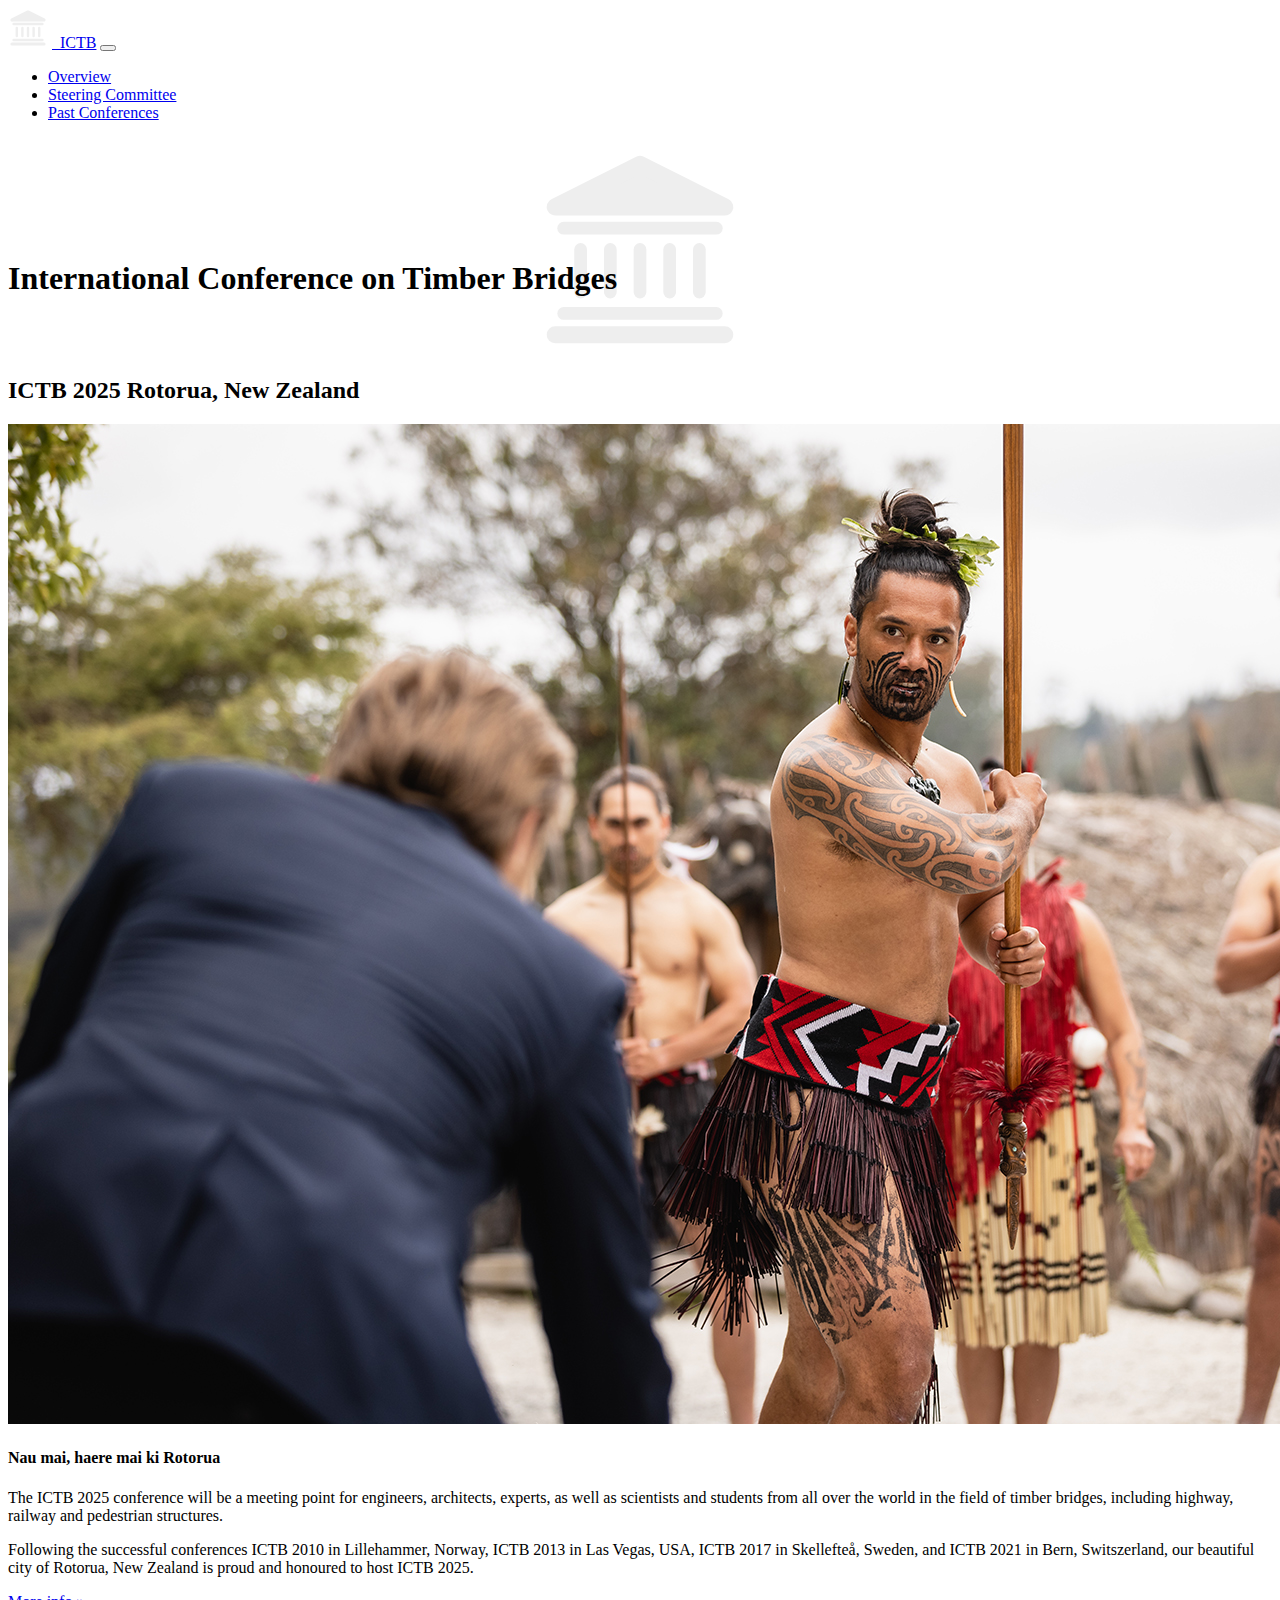
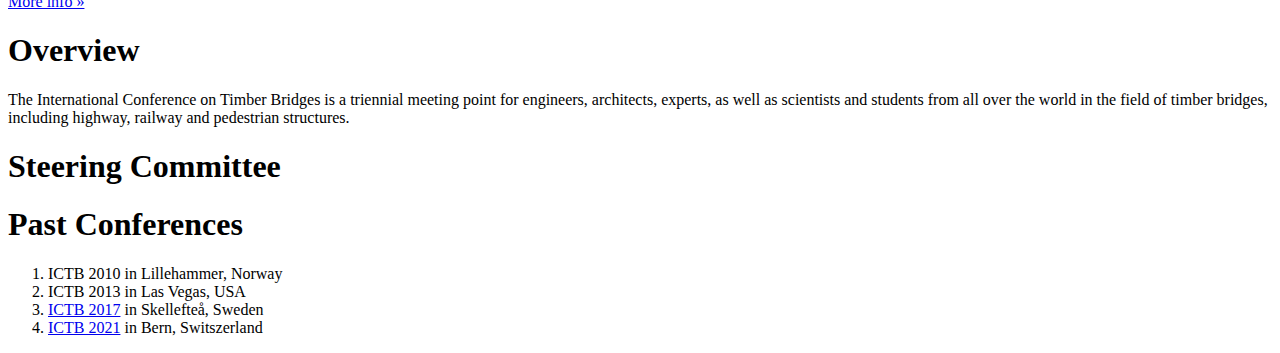
==== index.html @ ff971e55 "Update index.html" ====
﻿<!doctype html>
<html lang="en">
<head>
   <meta charset="utf-8">
   <meta name="viewport" content="width=device-width, initial-scale=1">
   <meta name="description"
         content="ICTB" />
   <meta name="keywords" content="ICTB" />
   <meta name="apple-mobile-web-app-capable" content="yes" />
   <meta name="apple-mobile-web-app-status-bar-style" content="black-translucent" />
   <link rel="apple-touch-icon-precomposed" href="images/logo-192x192.png" />
   <link rel="icon" type="image/svg+xml" href="/images/logo.svg" />
   <title>ICTB</title>
   <link href="https://cdn.jsdelivr.net/npm/bootstrap@5.3.2/dist/css/bootstrap.min.css" rel="stylesheet" integrity="sha384-T3c6CoIi6uLrA9TneNEoa7RxnatzjcDSCmG1MXxSR1GAsXEV/Dwwykc2MPK8M2HN" crossorigin="anonymous">
</head>
<body>
   <nav class="navbar navbar-expand-md navbar-dark fixed-top bg-dark">
      <div class="container-fluid">
         <img src="/images/logo.svg" alt="logo" style="width: 40px;" />
         <a class="navbar-brand" href="/">&nbsp; ICTB</a>
         <button class="navbar-toggler" type="button" data-bs-toggle="collapse" data-bs-target="#navbarCollapse" aria-controls="navbarCollapse" aria-expanded="false" aria-label="Toggle navigation">
            <span class="navbar-toggler-icon"></span>
         </button>
         <div class="collapse navbar-collapse" id="navbarCollapse">
            <ul class="navbar-nav me-auto mb-2 mb-md-0">
               <li class="nav-item">
                  <a class="nav-link" href="#overview">Overview</a>
               </li>
               <li class="nav-item">
                  <a class="nav-link" href="#committees">Steering Committee</a>
               </li>
               <li class="nav-item">
                  <a class="nav-link" href="#conferences">Past Conferences</a>
               </li>
            </ul>
         </div>
      </div>
   </nav>
   <div class="jumbotron text-center" style="background-image: url('/images/logo.svg'); background-position: center; background-repeat: no-repeat; ">
      <h1>&nbsp;</h1>
      <h1>&nbsp;</h1>
      <h1>International Conference on Timber Bridges</h1>
      <h1>&nbsp;</h1>
   </div>
   <div class="container">
      <h2>ICTB 2025 Rotorua, New Zealand</h2>
      <div class="row">
         <div class="col-xl-6 col-lg-6 col-md-6" style="border:0px solid #ddd">
            <img src="/images/current_conf_location.jpg" alt="location"
                 class="img-fluid">
         </div>
         <div class="col-xl-6 col-lg-6 col-md-6" style="border:0px solid #ddd">
            <h4>Nau mai, haere mai ki Rotorua</h4>
            <p>
               The ICTB 2025 conference will be a meeting point for engineers, architects, experts,
               as well as scientists and students from all over the world in the field of timber bridges,
               including highway, railway and pedestrian structures.
            </p>
            <p>
               Following the successful conferences 
               ICTB 2010 in Lillehammer, Norway, 
               ICTB 2013 in Las Vegas, USA, 
               ICTB 2017 in Skellefteå, Sweden, and
               ICTB 2021 in Bern, Switszerland,
               our beautiful city of Rotorua, New Zealand is proud and honoured to host ICTB 2025.
            </p>
            <a class="btn btn-lg btn-primary float-end" href="2025" role="button">More info &raquo;</a>
         </div>
      </div>
   </div>
   <div id="overview" class="container">
      <h1>Overview</h1>
      <p>
         The International Conference on Timber Bridges is a triennial meeting point for engineers, architects, experts, as well as
         scientists and students from all over the world in the field of timber bridges, including highway, railway and
         pedestrian structures.
      </p>
   </div>
   <div id="committees" class="container">
      <h1>Steering Committee</h1>
      <p>
      </p>
   </div>
   <div id="conferences" class="container">
      <h1>Past Conferences</h1>
      <p>
         <ol>
            <li>
               ICTB 2010 in Lillehammer, Norway
            </li>
            <li>
               ICTB 2013 in Las Vegas, USA 
            </li>
            <li>
               <a href="https://www.trippus.se/web/presentation/web.aspx?evid=skHoSsDxKftPWFS3prvSAA==&ecid=uxva3Xlf/OVxlYLPn8BwCA==&ln=eng&view=category&template=desktoph">ICTB 2017</a> in Skellefteå, Sweden
            </li>
            <li>
               <a href="https://www.bfh.ch/en/news/events/ictb-2021/">ICTB 2021</a> in Bern, Switszerland
            </li>
         </ol>
      </p>
   </div>


   <script src="https://cdn.jsdelivr.net/npm/bootstrap@5.3.2/dist/js/bootstrap.bundle.min.js" integrity="sha384-C6RzsynM9kWDrMNeT87bh95OGNyZPhcTNXj1NW7RuBCsyN/o0jlpcV8Qyq46cDfL" crossorigin="anonymous"></script>
</body>
</html>
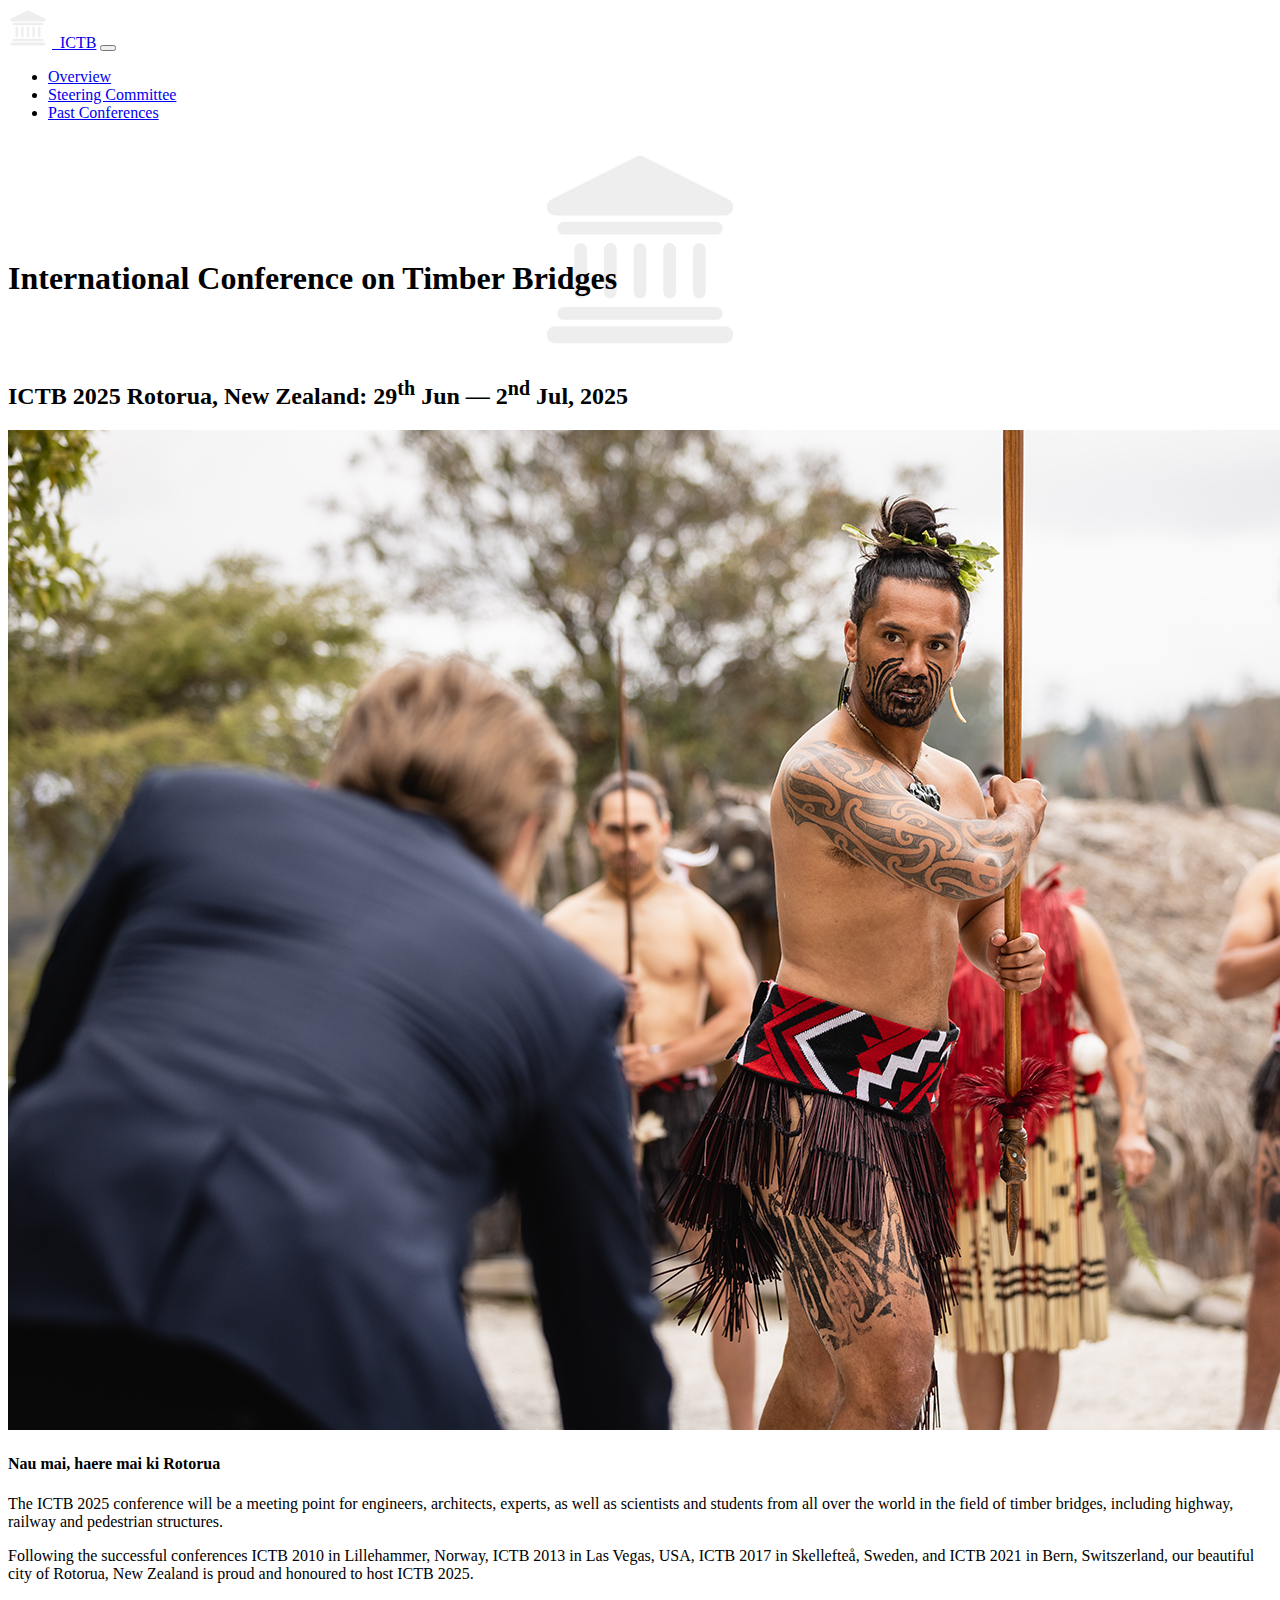
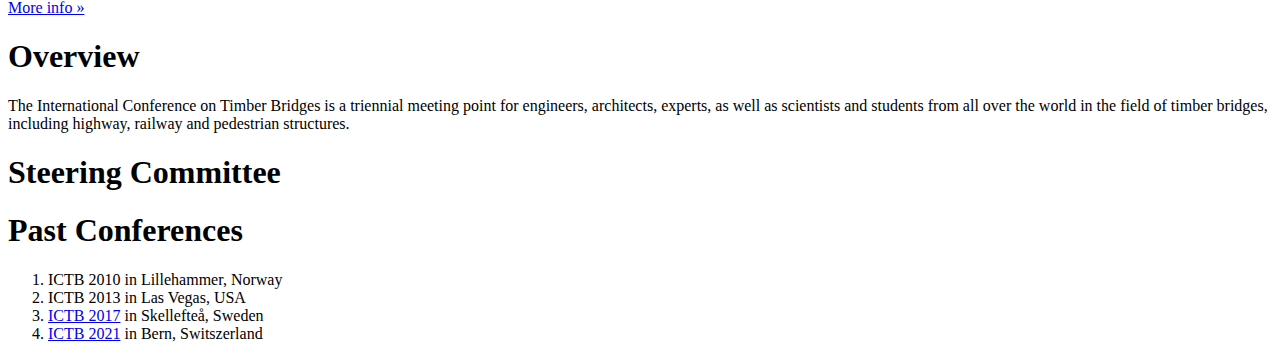
==== commit b7926103: "Update index.html" ====
--- a/index.html
+++ b/index.html
@@ -43,7 +43,7 @@
       <h1>&nbsp;</h1>
    </div>
    <div class="container">
-      <h2>ICTB 2025 Rotorua, New Zealand</h2>
+      <h2>ICTB 2025 Rotorua, New Zealand: 29<sup>th</sup> Jun &mdash; 2<sup>nd</sup> Jul, 2025</h2>
       <div class="row">
          <div class="col-xl-6 col-lg-6 col-md-6" style="border:0px solid #ddd">
             <img src="/images/current_conf_location.jpg" alt="location"
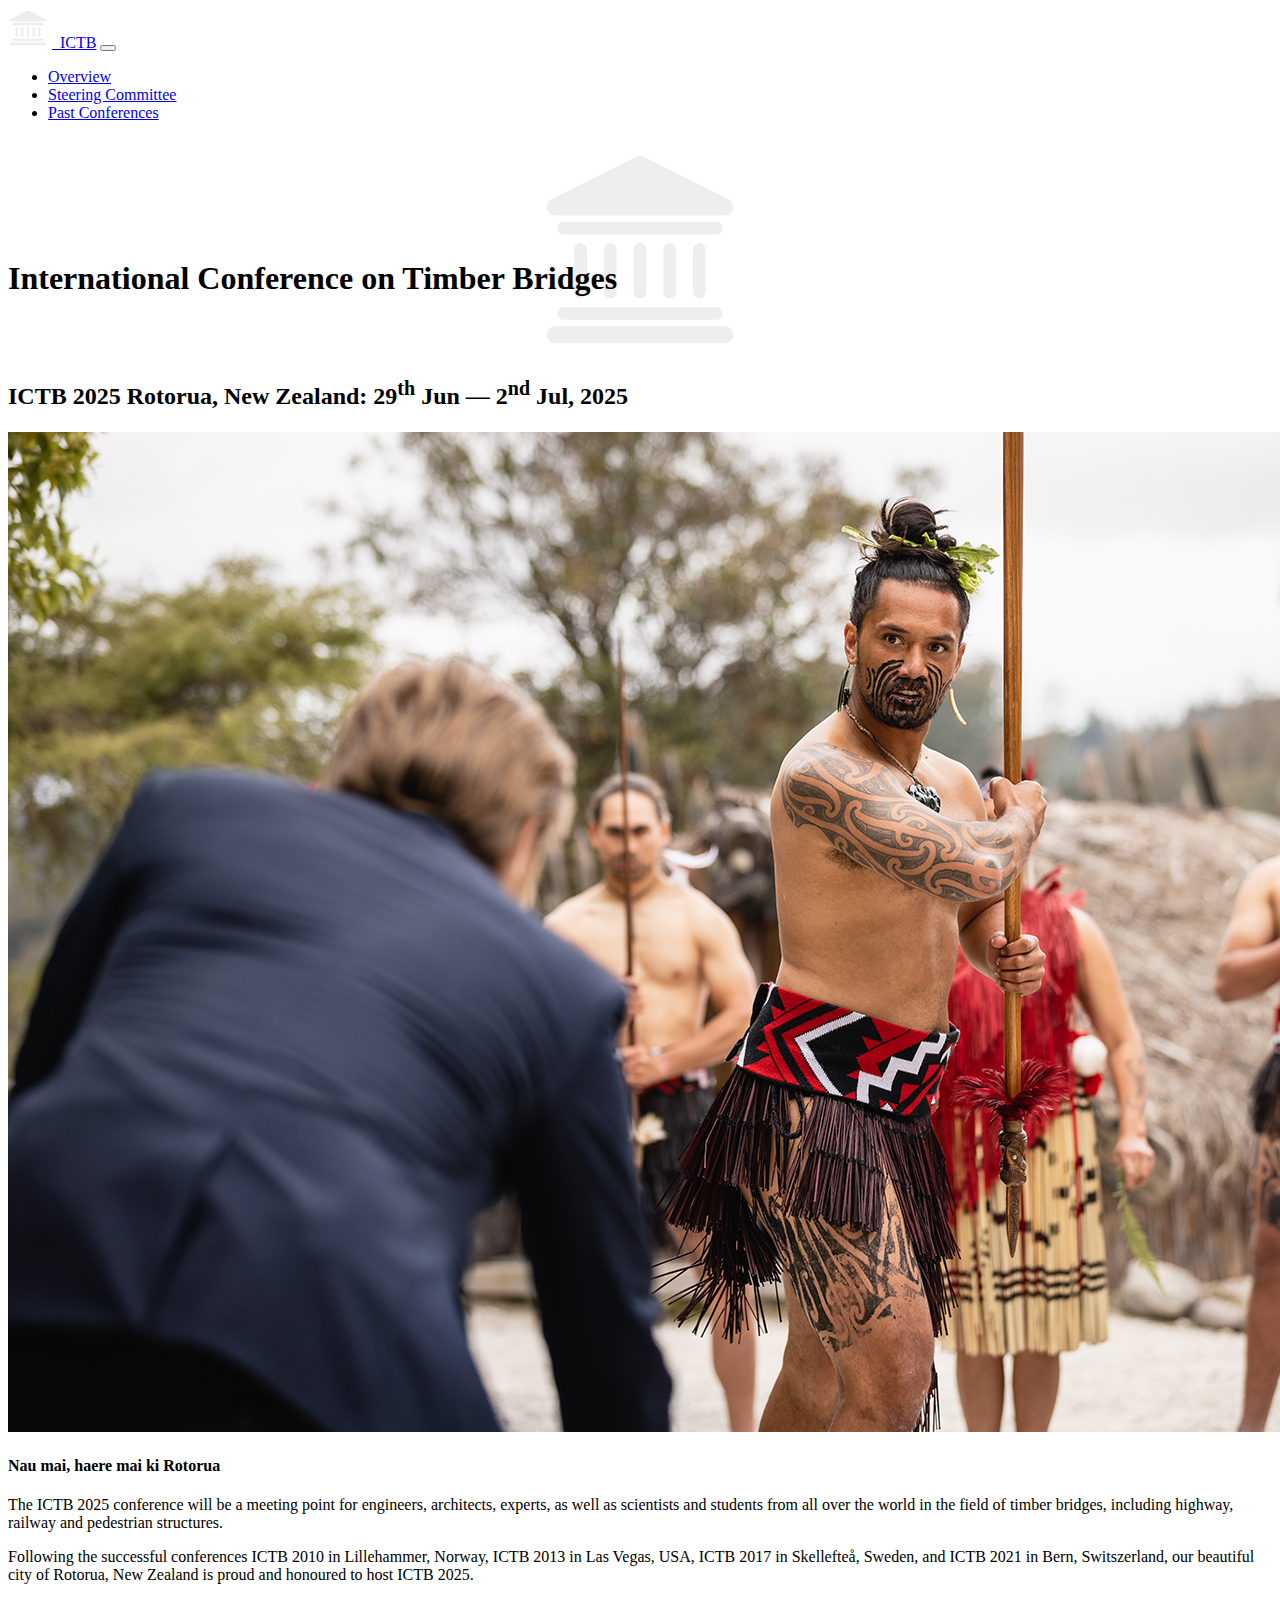
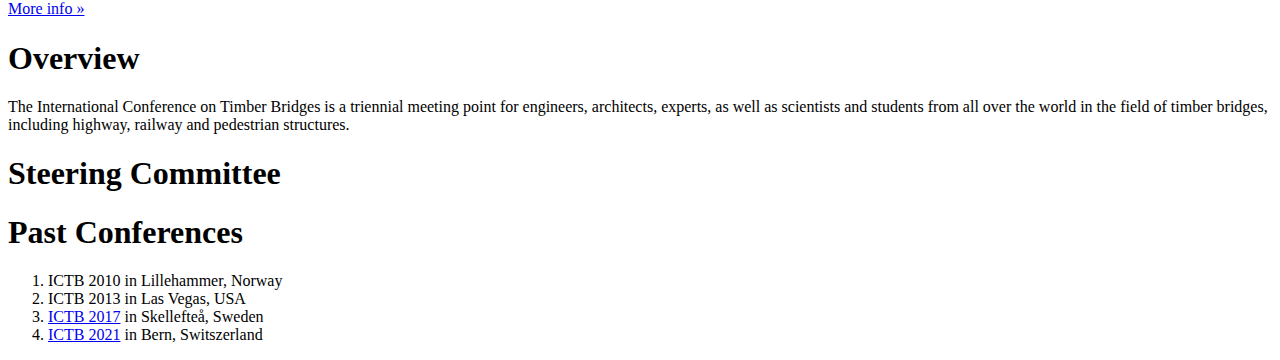
==== commit d114725b: "Update index.html" ====
--- a/index.html
+++ b/index.html
@@ -43,7 +43,9 @@
       <h1>&nbsp;</h1>
    </div>
    <div class="container">
+      <h1></h1>
       <h2>ICTB 2025 Rotorua, New Zealand: 29<sup>th</sup> Jun &mdash; 2<sup>nd</sup> Jul, 2025</h2>
+      <h1></h1>
       <div class="row">
          <div class="col-xl-6 col-lg-6 col-md-6" style="border:0px solid #ddd">
             <img src="/images/current_conf_location.jpg" alt="location"
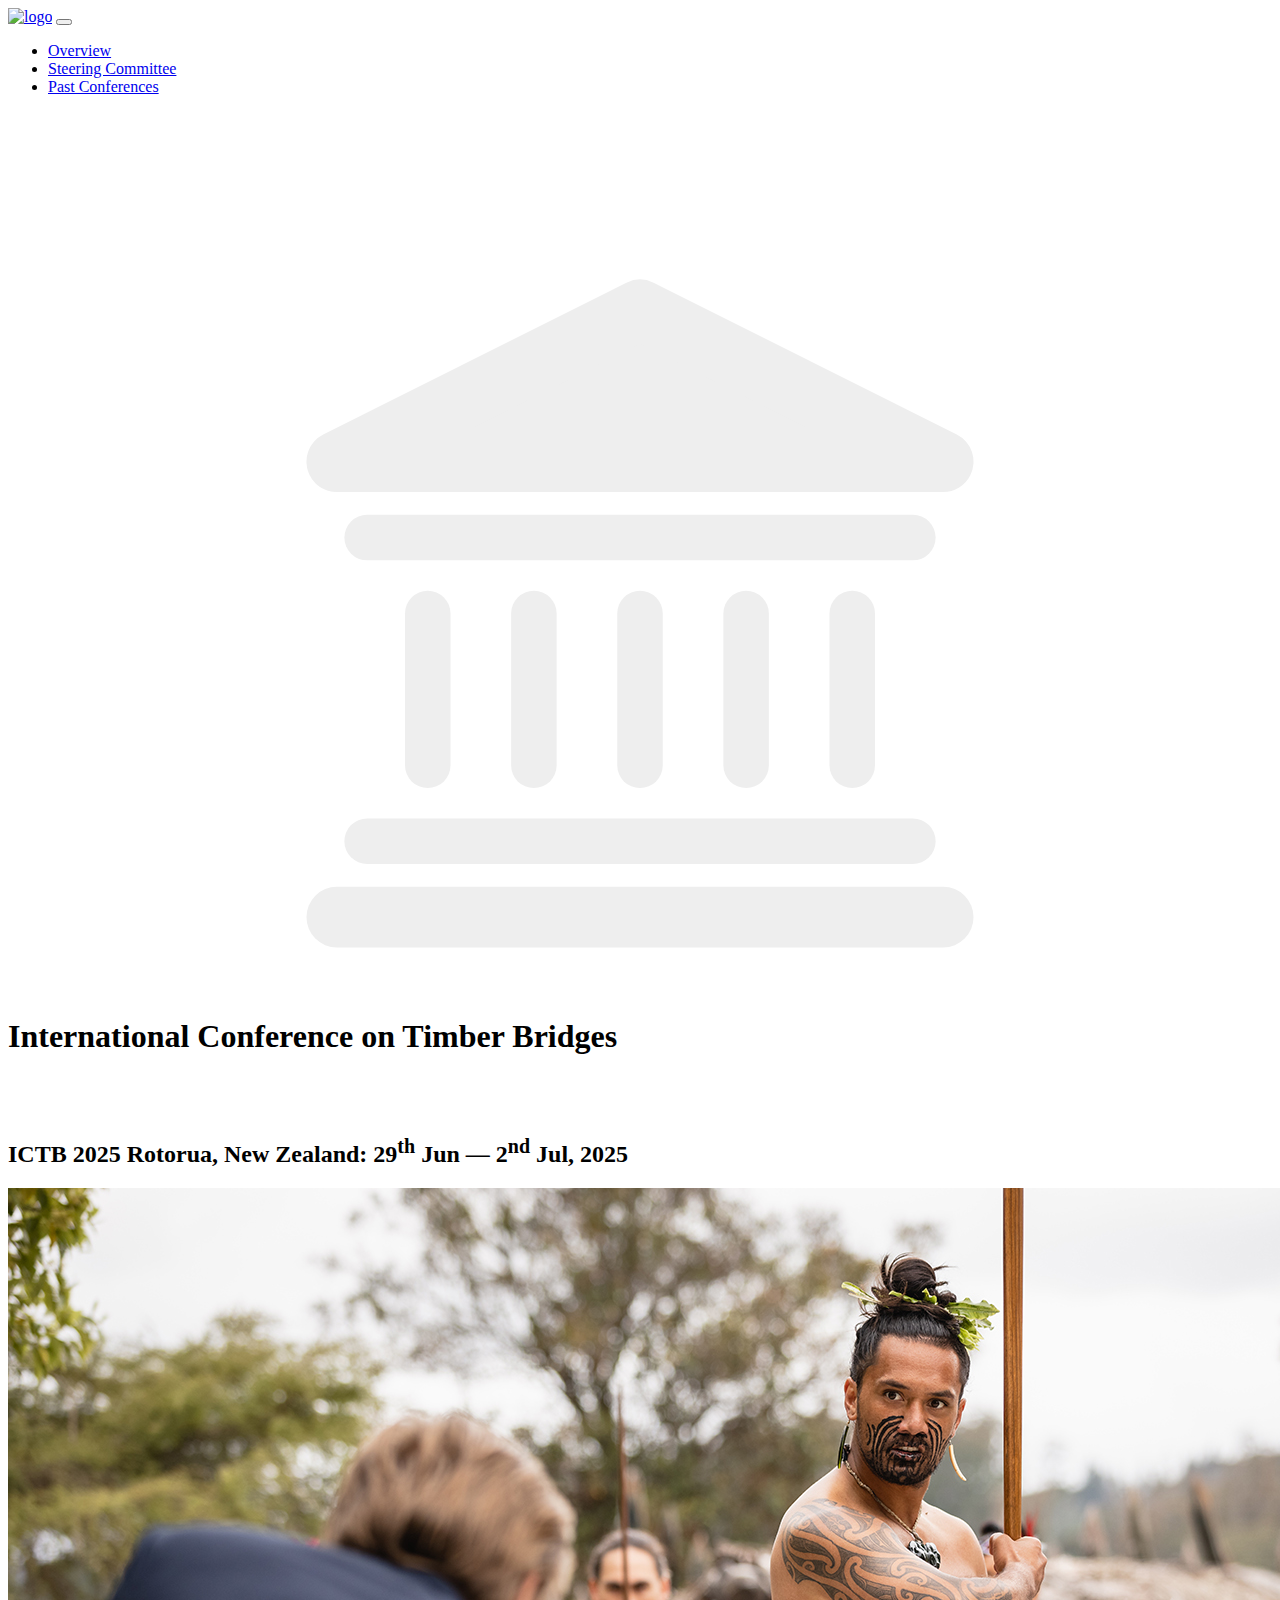
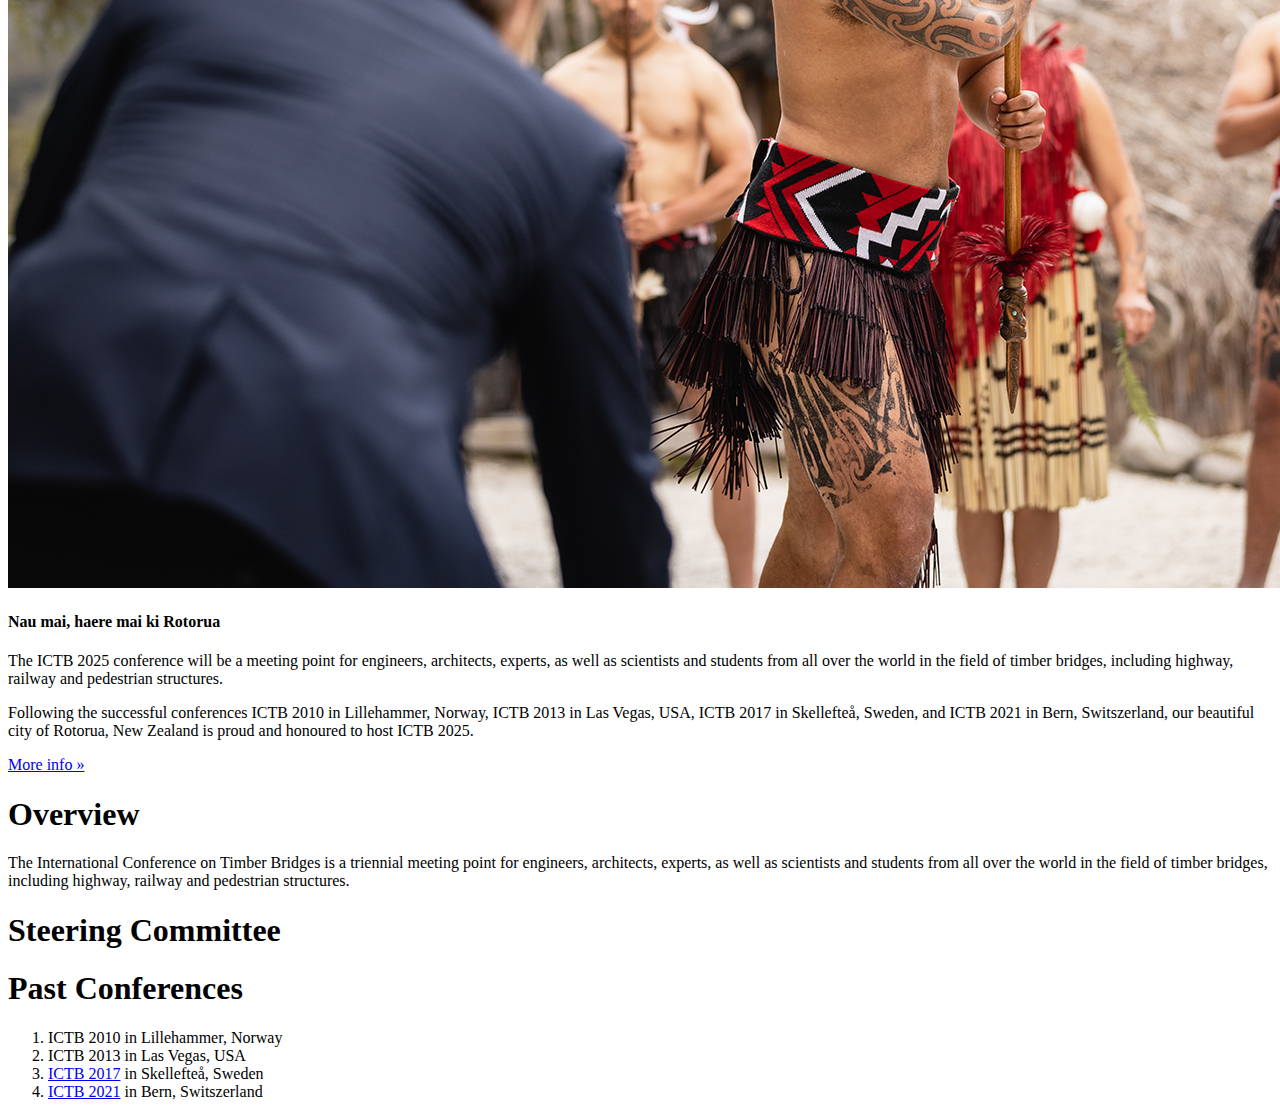
==== commit f0c6a44e: "Update index.html" ====
--- a/index.html
+++ b/index.html
@@ -15,9 +15,8 @@
 </head>
 <body>
    <nav class="navbar navbar-expand-md navbar-dark fixed-top bg-dark">
-      <div class="container-fluid">
-         <img src="/images/logo.svg" alt="logo" style="width: 40px;" />
-         <a class="navbar-brand" href="/">&nbsp; ICTB</a>
+      <div class="container-fluid">        
+         <a class="navbar-brand" href="/"> <img src="/images/logo-grey.svg" alt="logo" style="width: 40px;" /></a>
          <button class="navbar-toggler" type="button" data-bs-toggle="collapse" data-bs-target="#navbarCollapse" aria-controls="navbarCollapse" aria-expanded="false" aria-label="Toggle navigation">
             <span class="navbar-toggler-icon"></span>
          </button>
@@ -36,16 +35,17 @@
          </div>
       </div>
    </nav>
-   <div class="jumbotron text-center" style="background-image: url('/images/logo.svg'); background-position: center; background-repeat: no-repeat; ">
+   <div class="jumbotron text-center">
       <h1>&nbsp;</h1>
       <h1>&nbsp;</h1>
+      <div style="width: 60%; margin: auto;">
+         <img style="width: 100%;" src="images/logo.svg" alt="pix">
+      </div>
       <h1>International Conference on Timber Bridges</h1>
       <h1>&nbsp;</h1>
    </div>
    <div class="container">
-      <h1></h1>
       <h2>ICTB 2025 Rotorua, New Zealand: 29<sup>th</sup> Jun &mdash; 2<sup>nd</sup> Jul, 2025</h2>
-      <h1></h1>
       <div class="row">
          <div class="col-xl-6 col-lg-6 col-md-6" style="border:0px solid #ddd">
             <img src="/images/current_conf_location.jpg" alt="location"
@@ -107,5 +107,3 @@
    <script src="https://cdn.jsdelivr.net/npm/bootstrap@5.3.2/dist/js/bootstrap.bundle.min.js" integrity="sha384-C6RzsynM9kWDrMNeT87bh95OGNyZPhcTNXj1NW7RuBCsyN/o0jlpcV8Qyq46cDfL" crossorigin="anonymous"></script>
 </body>
 </html>
-
-
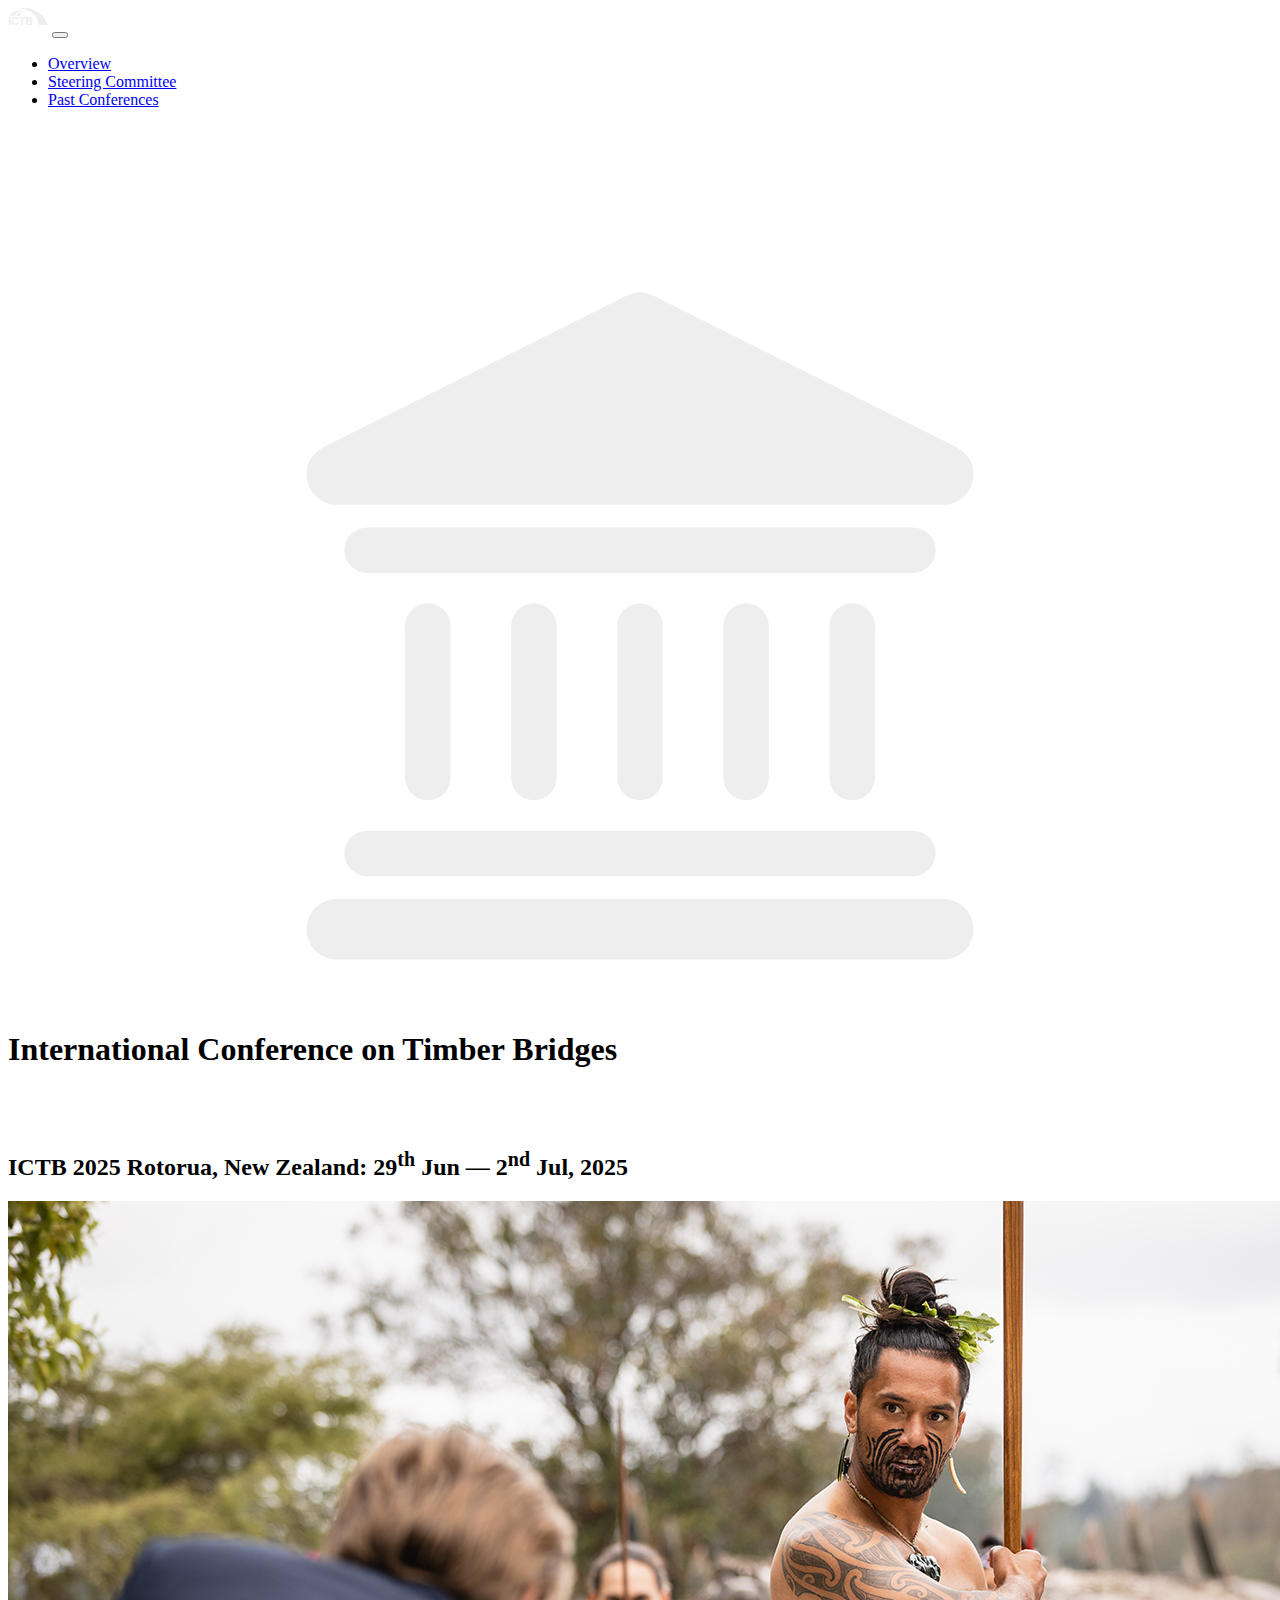
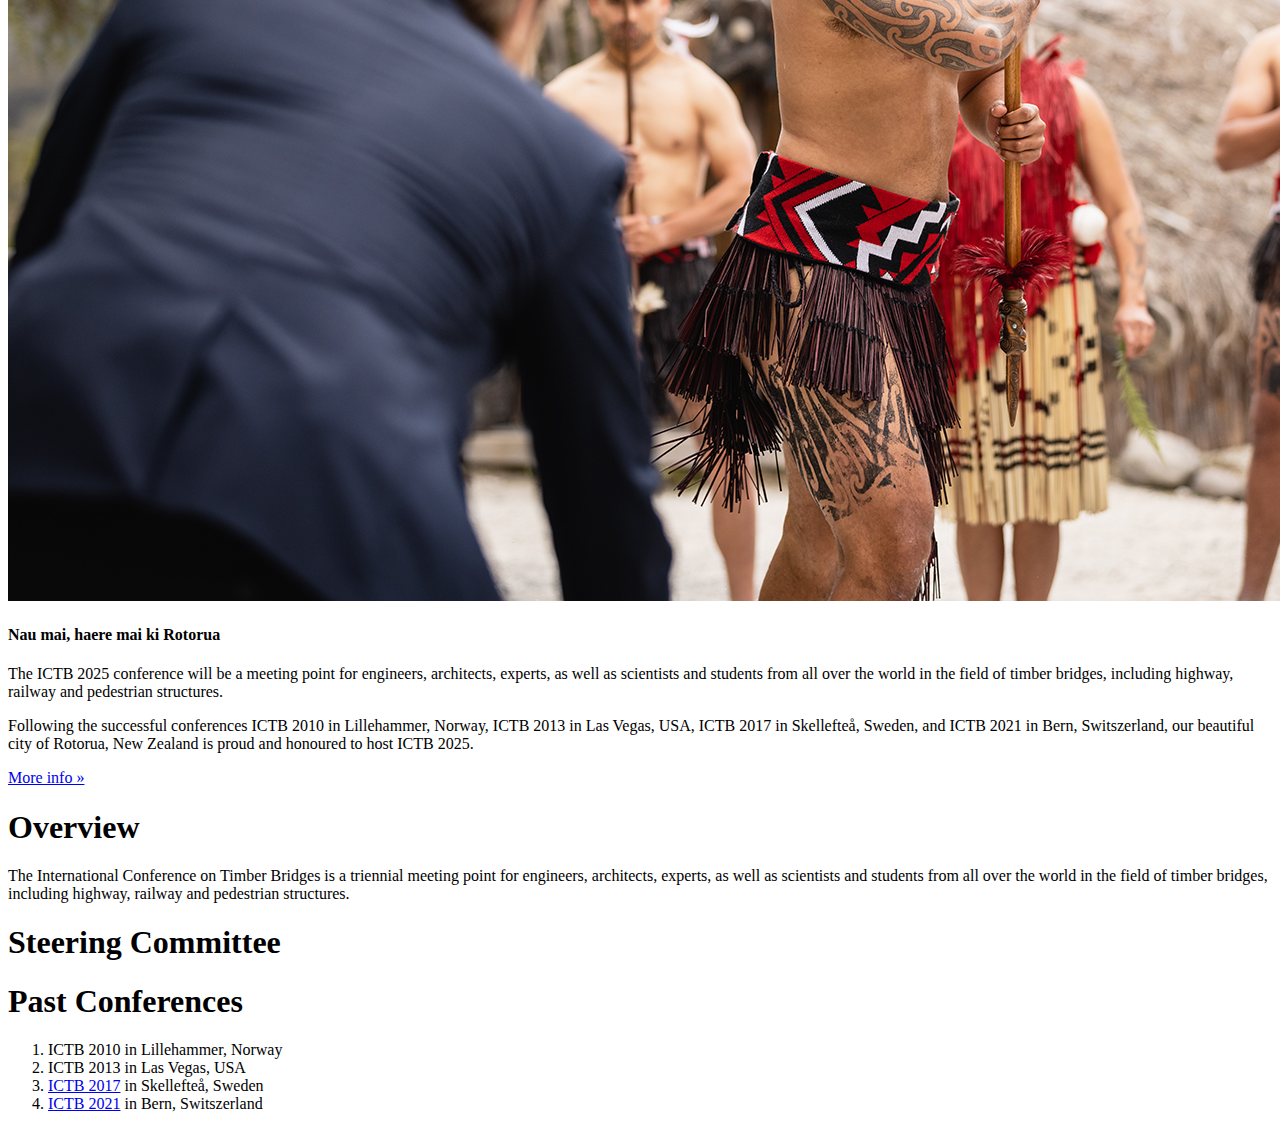
==== commit 20c314c4: "Update index.html" ====
--- a/index.html
+++ b/index.html
@@ -8,7 +8,6 @@
    <meta name="keywords" content="ICTB" />
    <meta name="apple-mobile-web-app-capable" content="yes" />
    <meta name="apple-mobile-web-app-status-bar-style" content="black-translucent" />
-   <link rel="apple-touch-icon-precomposed" href="images/logo-192x192.png" />
    <link rel="icon" type="image/svg+xml" href="/images/logo.svg" />
    <title>ICTB</title>
    <link href="https://cdn.jsdelivr.net/npm/bootstrap@5.3.2/dist/css/bootstrap.min.css" rel="stylesheet" integrity="sha384-T3c6CoIi6uLrA9TneNEoa7RxnatzjcDSCmG1MXxSR1GAsXEV/Dwwykc2MPK8M2HN" crossorigin="anonymous">
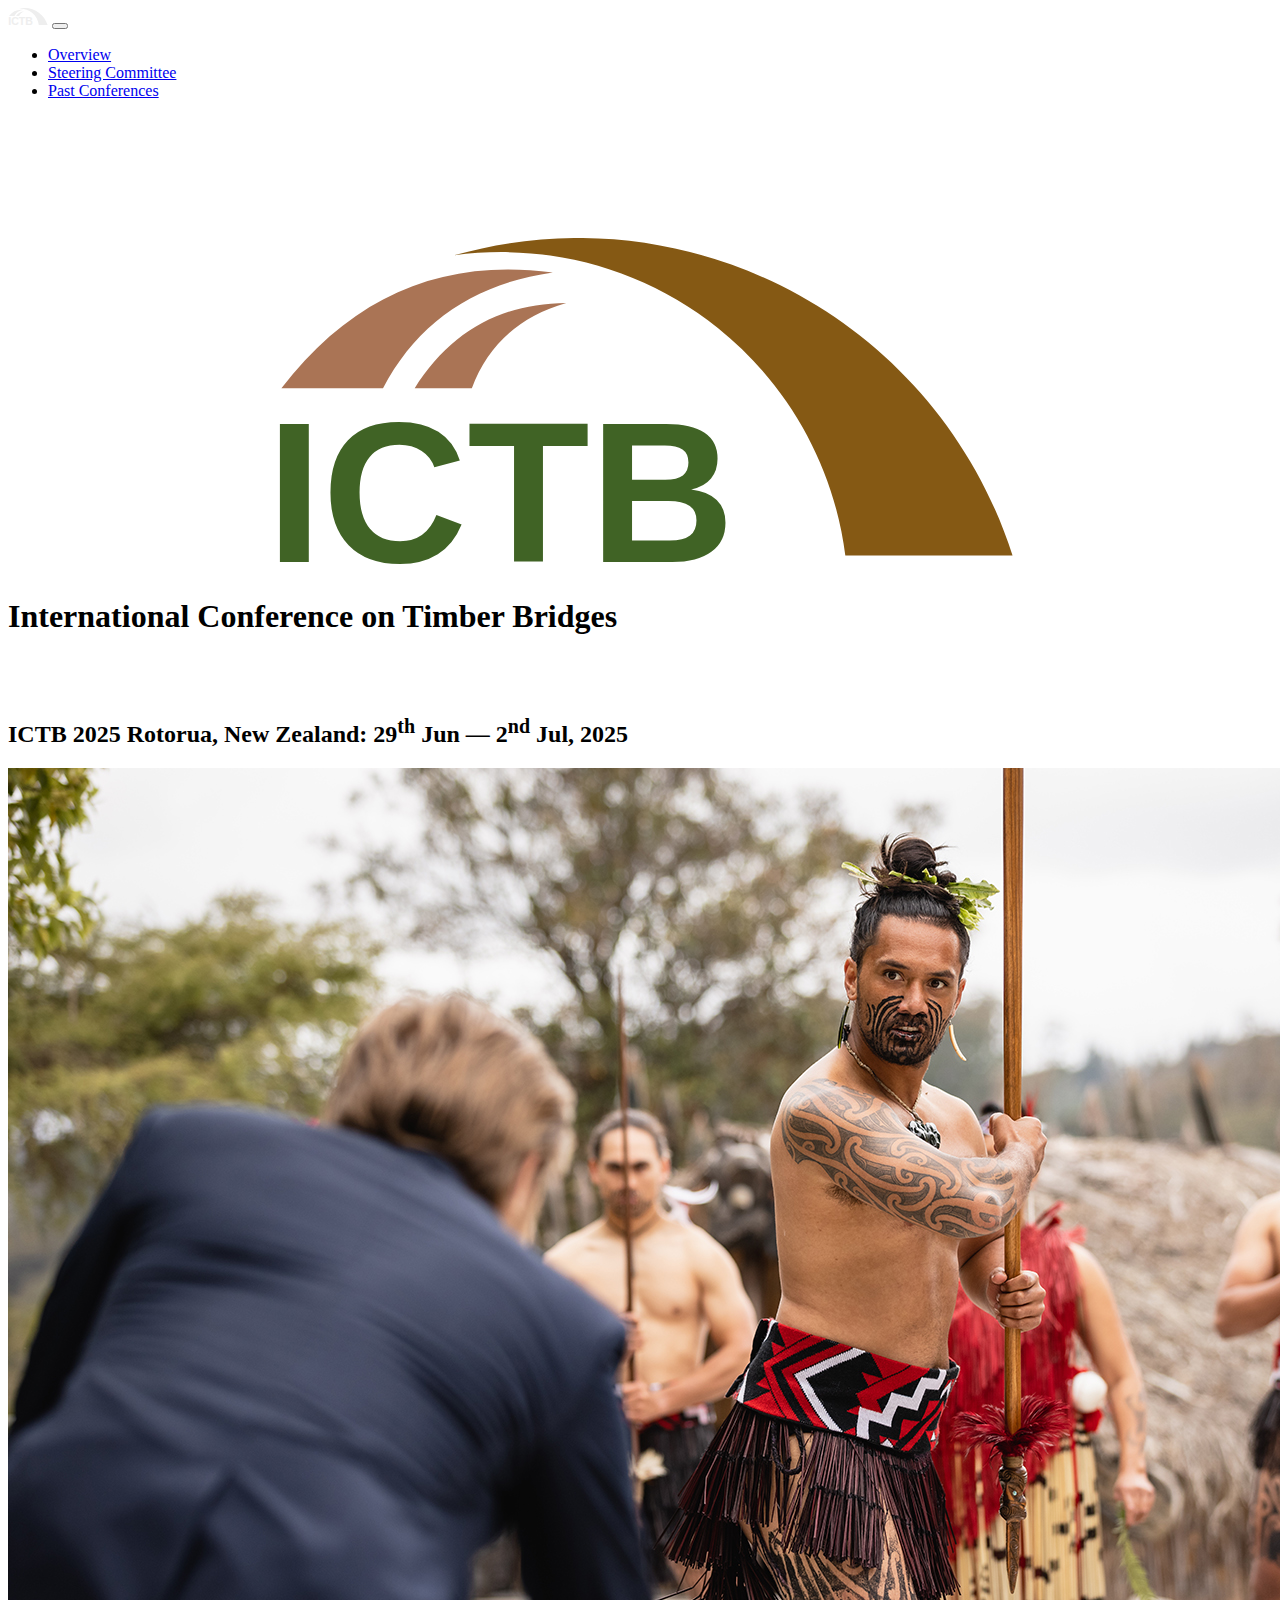
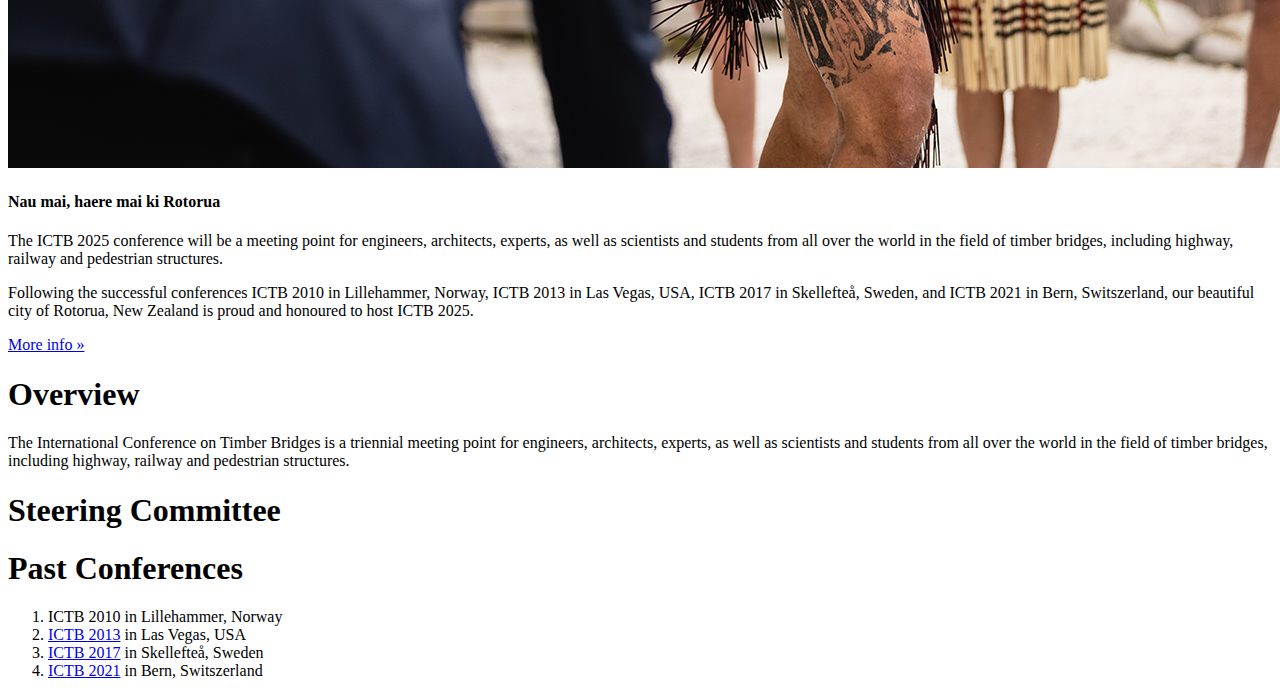
==== commit f45ace4c: "Update index.html" ====
--- a/index.html
+++ b/index.html
@@ -90,7 +90,8 @@
                ICTB 2010 in Lillehammer, Norway
             </li>
             <li>
-               ICTB 2013 in Las Vegas, USA 
+               <a href="https://web.archive.org/web/20150326051109/https://www.woodworks.org/education-event/ictb-201/">ICTB 2013</a>
+               in Las Vegas, USA 
             </li>
             <li>
                <a href="https://www.trippus.se/web/presentation/web.aspx?evid=skHoSsDxKftPWFS3prvSAA==&ecid=uxva3Xlf/OVxlYLPn8BwCA==&ln=eng&view=category&template=desktoph">ICTB 2017</a> in Skellefteå, Sweden
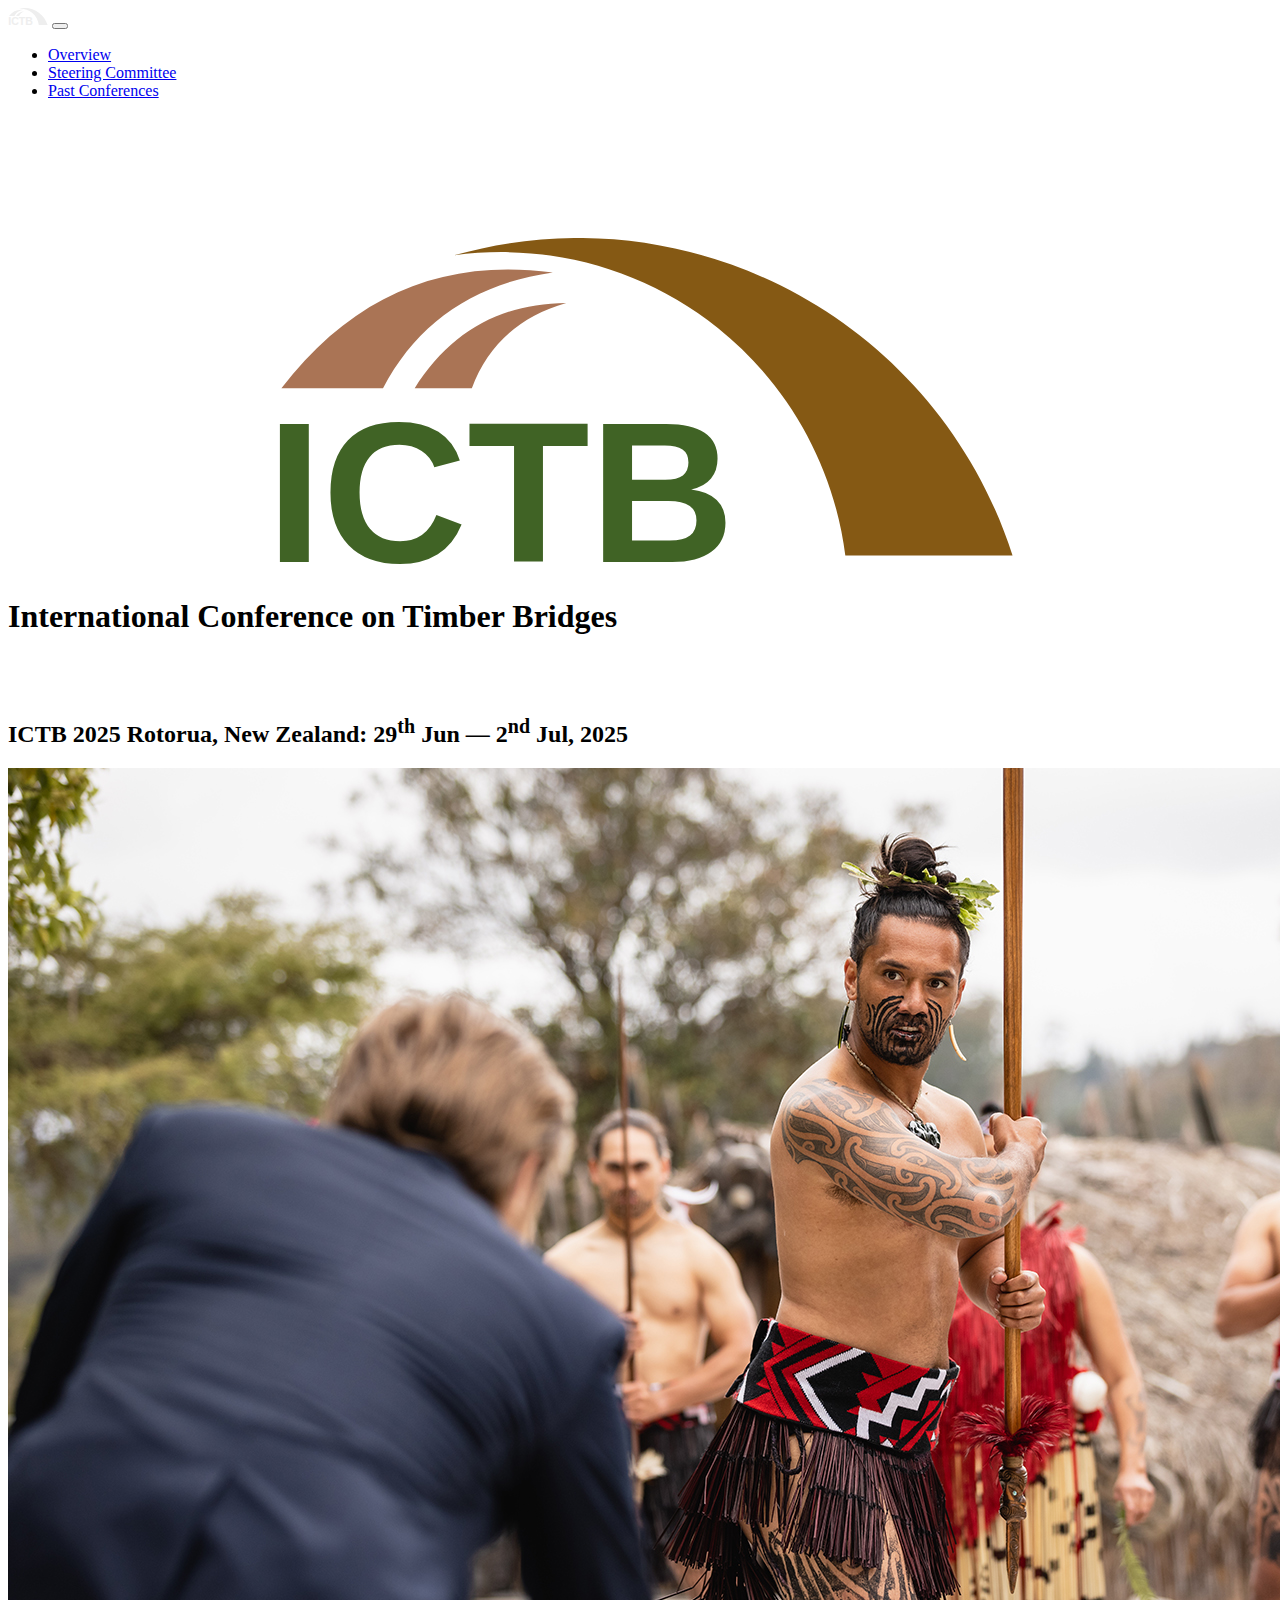
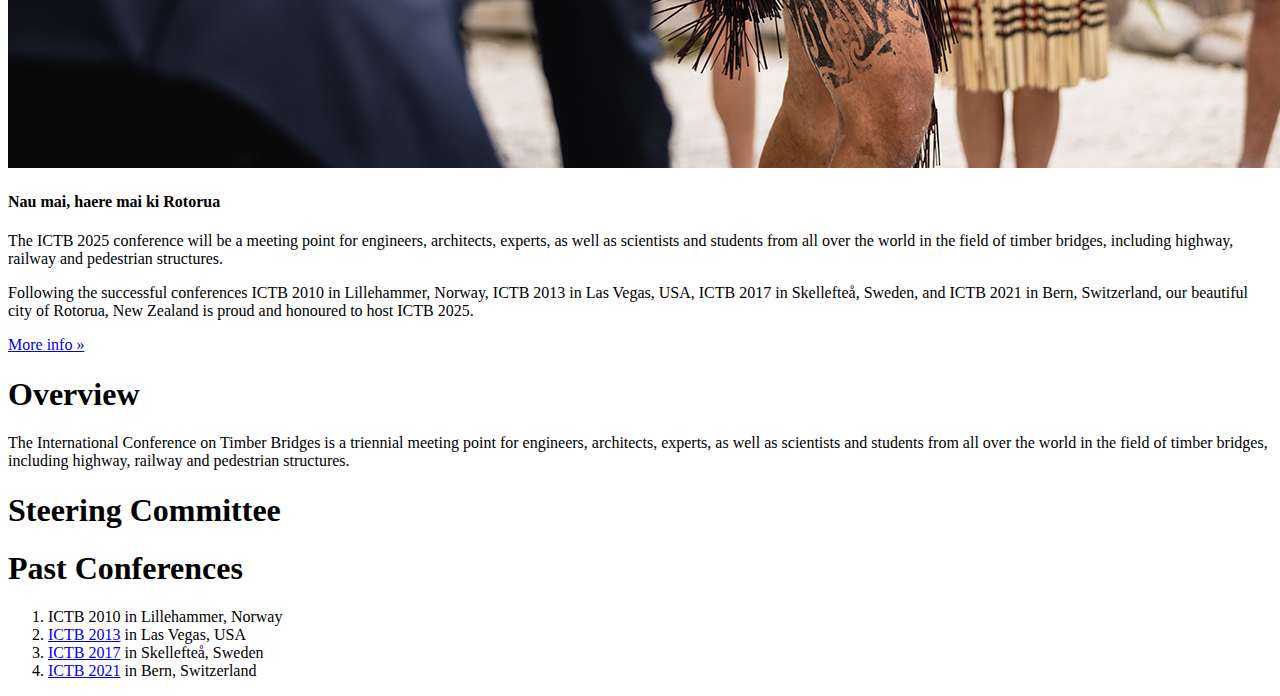
==== commit 76c54a30: "Update index.html" ====
--- a/index.html
+++ b/index.html
@@ -62,7 +62,7 @@
                ICTB 2010 in Lillehammer, Norway, 
                ICTB 2013 in Las Vegas, USA, 
                ICTB 2017 in Skellefteå, Sweden, and
-               ICTB 2021 in Bern, Switszerland,
+               ICTB 2021 in Bern, Switzerland,
                our beautiful city of Rotorua, New Zealand is proud and honoured to host ICTB 2025.
             </p>
             <a class="btn btn-lg btn-primary float-end" href="2025" role="button">More info &raquo;</a>
@@ -97,7 +97,7 @@
                <a href="https://www.trippus.se/web/presentation/web.aspx?evid=skHoSsDxKftPWFS3prvSAA==&ecid=uxva3Xlf/OVxlYLPn8BwCA==&ln=eng&view=category&template=desktoph">ICTB 2017</a> in Skellefteå, Sweden
             </li>
             <li>
-               <a href="https://www.bfh.ch/en/news/events/ictb-2021/">ICTB 2021</a> in Bern, Switszerland
+               <a href="2021">ICTB 2021</a> in Bern, Switzerland
             </li>
          </ol>
       </p>
